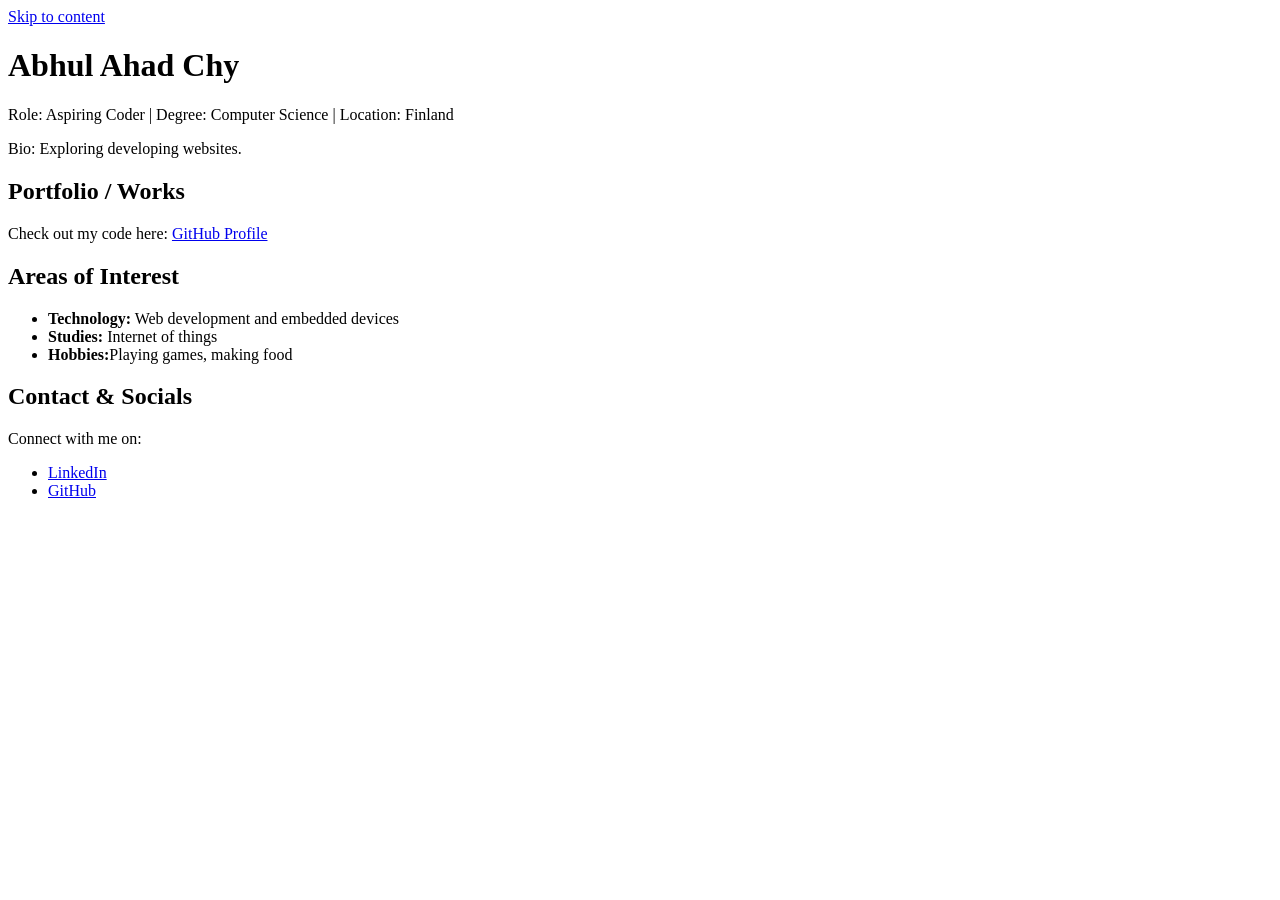
==== lecture-02-semantic-html/index.html @ f89a372f "Create index.html" ====
<!DOCTYPE html>
<html lang="en">
<head>
    <meta charset="UTF-8">
    <meta name="viewport" content="width=device-width, initial-scale=1.0">
    <title>Lecture 02 - Semantic HTML Portfolio</title>
</head>
<body>
    <a href="#main">Skip to content</a>

    <header>
        <h1>Abhul Ahad Chy</h1>
        <p>Role: Aspiring Coder | Degree: Computer Science | Location: Finland</p>
        <p>Bio: Exploring developing websites.</p>
    </header>

    <main id="main">
        <section>
            <h2>Portfolio / Works</h2>

            <p>Check out my code here: <a href="https://github.com/Ahadchy12">GitHub Profile</a></p>
            
        </section>

        <section>
            <h2>Areas of Interest</h2>
            <ul>
                <li><strong>Technology:</strong> Web development and embedded devices</li>
                <li><strong>Studies:</strong> Internet of things</li>
                <li><strong>Hobbies:</strong>Playing games, making food</li>
            </ul>
        </section>
    </main>

    <footer>
        <h2>Contact & Socials</h2>
        <p>Connect with me on:</p>
        <ul>
            <li><a href="https://linkedin.com">LinkedIn</a></li>
            <li><a href="https://github.com/Ahadchy12">GitHub</a></li>
        </ul>
    </footer>
</body>
</html>
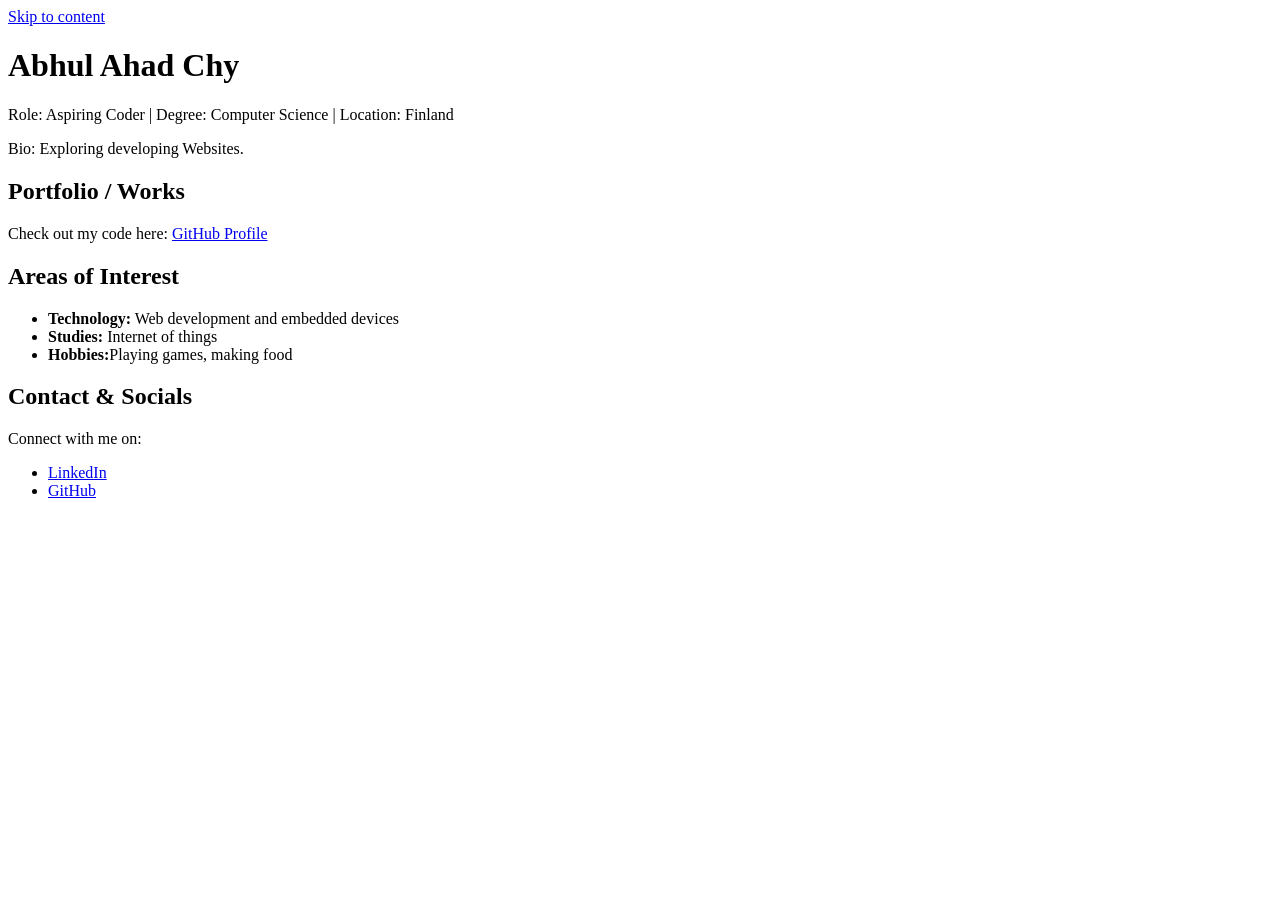
==== commit 313b9a38: "Update index.html" ====
--- a/lecture-02-semantic-html/index.html
+++ b/lecture-02-semantic-html/index.html
@@ -11,7 +11,7 @@
     <header>
         <h1>Abhul Ahad Chy</h1>
         <p>Role: Aspiring Coder | Degree: Computer Science | Location: Finland</p>
-        <p>Bio: Exploring developing websites.</p>
+        <p>Bio: Exploring developing Websites.</p>
     </header>
 
     <main id="main">
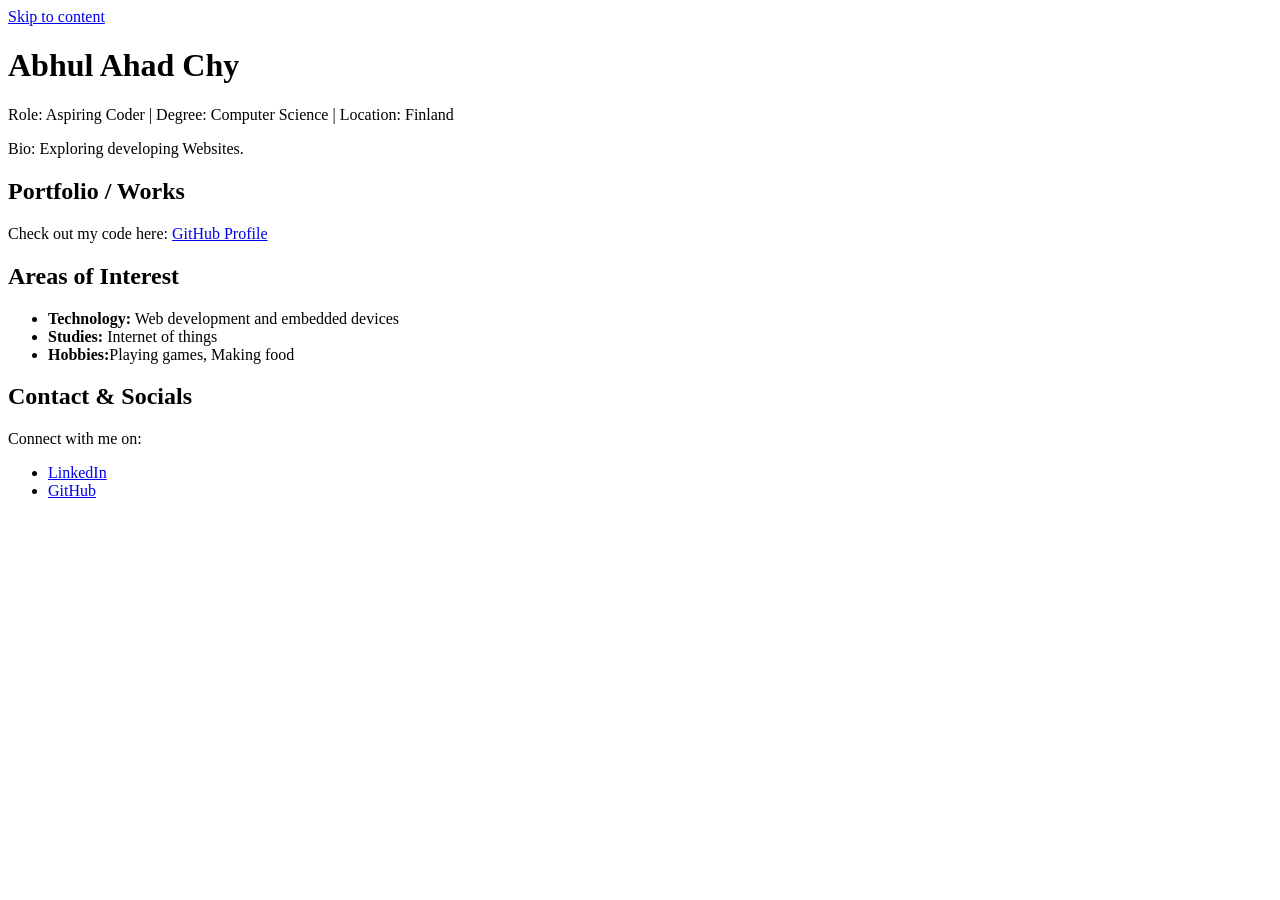
==== commit f8b1036d: "Update index.html" ====
--- a/lecture-02-semantic-html/index.html
+++ b/lecture-02-semantic-html/index.html
@@ -27,7 +27,7 @@
             <ul>
                 <li><strong>Technology:</strong> Web development and embedded devices</li>
                 <li><strong>Studies:</strong> Internet of things</li>
-                <li><strong>Hobbies:</strong>Playing games, making food</li>
+                <li><strong>Hobbies:</strong>Playing games, Making food</li>
             </ul>
         </section>
     </main>
